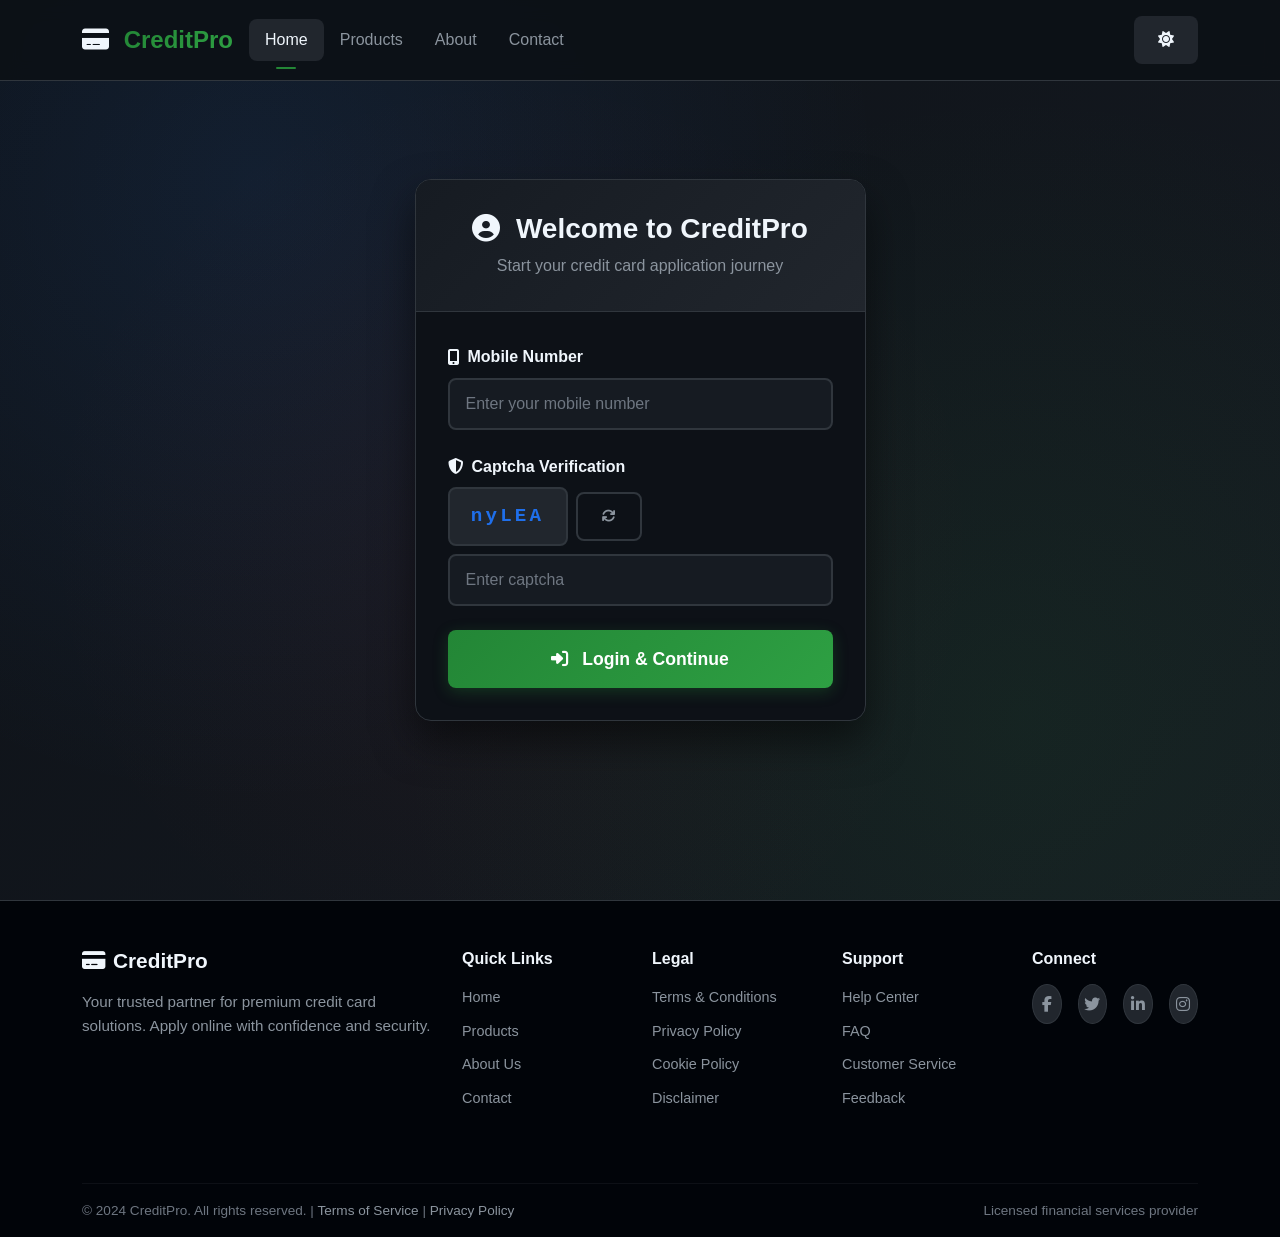
==== index.html @ ec9aaeaa "Add complete credit card application frontend with multi-step process Co-authored-by: karismaticenig" ====
<!DOCTYPE html>
<html lang="en">
<head>
    <meta charset="UTF-8">
    <meta name="viewport" content="width=device-width, initial-scale=1.0">
    <title>CreditPro - Professional Credit Card Application</title>
    <link href="https://cdn.jsdelivr.net/npm/bootstrap@5.3.0/dist/css/bootstrap.min.css" rel="stylesheet">
    <link href="https://cdnjs.cloudflare.com/ajax/libs/font-awesome/6.4.0/css/all.min.css" rel="stylesheet">
    <link href="styles.css" rel="stylesheet">
</head>
<body data-theme="dark">
    <!-- Fixed Header -->
    <nav class="navbar navbar-expand-lg fixed-top">
        <div class="container">
            <a class="navbar-brand" href="index.html">
                <i class="fas fa-credit-card me-2"></i>
                <span class="brand-text">CreditPro</span>
            </a>
            
            <button class="navbar-toggler" type="button" data-bs-toggle="collapse" data-bs-target="#navbarNav">
                <span class="navbar-toggler-icon"></span>
            </button>
            
            <div class="collapse navbar-collapse" id="navbarNav">
                <ul class="navbar-nav me-auto">
                    <li class="nav-item">
                        <a class="nav-link active" href="index.html">Home</a>
                    </li>
                    <li class="nav-item">
                        <a class="nav-link" href="#">Products</a>
                    </li>
                    <li class="nav-item">
                        <a class="nav-link" href="#">About</a>
                    </li>
                    <li class="nav-item">
                        <a class="nav-link" href="#">Contact</a>
                    </li>
                </ul>
                
                <div class="navbar-nav">
                    <button class="btn btn-theme-toggle" id="themeToggle">
                        <i class="fas fa-moon"></i>
                    </button>
                </div>
            </div>
        </div>
    </nav>

    <!-- Main Content -->
    <main class="main-content">
        <div class="background-overlay"></div>
        <div class="container">
            <div class="row justify-content-center align-items-center min-vh-100">
                <div class="col-lg-5 col-md-7 col-sm-9">
                    <div class="login-card">
                        <div class="card-header text-center">
                            <h2 class="card-title">
                                <i class="fas fa-user-circle me-2"></i>
                                Welcome to CreditPro
                            </h2>
                            <p class="card-subtitle">Start your credit card application journey</p>
                        </div>
                        
                        <div class="card-body">
                            <form id="loginForm">
                                <div class="form-group mb-4">
                                    <label for="mobileNumber" class="form-label">
                                        <i class="fas fa-mobile-alt me-2"></i>Mobile Number
                                    </label>
                                    <input type="tel" 
                                           class="form-control" 
                                           id="mobileNumber" 
                                           placeholder="Enter your mobile number"
                                           pattern="[0-9]{10}"
                                           required>
                                    <div class="invalid-feedback">
                                        Please enter a valid 10-digit mobile number.
                                    </div>
                                </div>
                                
                                <div class="form-group mb-4">
                                    <label for="captcha" class="form-label">
                                        <i class="fas fa-shield-alt me-2"></i>Captcha Verification
                                    </label>
                                    <div class="captcha-container">
                                        <div class="captcha-display" id="captchaDisplay"></div>
                                        <button type="button" class="btn btn-outline-secondary btn-sm" id="refreshCaptcha">
                                            <i class="fas fa-refresh"></i>
                                        </button>
                                    </div>
                                    <input type="text" 
                                           class="form-control mt-2" 
                                           id="captcha" 
                                           placeholder="Enter captcha"
                                           required>
                                    <div class="invalid-feedback">
                                        Please enter the correct captcha.
                                    </div>
                                </div>
                                
                                <button type="submit" class="btn btn-primary w-100 login-btn">
                                    <i class="fas fa-sign-in-alt me-2"></i>
                                    Login & Continue
                                </button>
                            </form>
                        </div>
                    </div>
                </div>
            </div>
        </div>
    </main>

    <!-- Footer -->
    <footer class="footer mt-auto">
        <div class="container">
            <div class="row">
                <div class="col-lg-4 col-md-6 mb-4">
                    <h5 class="footer-title">
                        <i class="fas fa-credit-card me-2"></i>CreditPro
                    </h5>
                    <p class="footer-description">
                        Your trusted partner for premium credit card solutions. Apply online with confidence and security.
                    </p>
                </div>
                
                <div class="col-lg-2 col-md-3 col-sm-6 mb-4">
                    <h6 class="footer-subtitle">Quick Links</h6>
                    <ul class="footer-links">
                        <li><a href="#">Home</a></li>
                        <li><a href="#">Products</a></li>
                        <li><a href="#">About Us</a></li>
                        <li><a href="#">Contact</a></li>
                    </ul>
                </div>
                
                <div class="col-lg-2 col-md-3 col-sm-6 mb-4">
                    <h6 class="footer-subtitle">Legal</h6>
                    <ul class="footer-links">
                        <li><a href="#">Terms & Conditions</a></li>
                        <li><a href="#">Privacy Policy</a></li>
                        <li><a href="#">Cookie Policy</a></li>
                        <li><a href="#">Disclaimer</a></li>
                    </ul>
                </div>
                
                <div class="col-lg-2 col-md-6 col-sm-6 mb-4">
                    <h6 class="footer-subtitle">Support</h6>
                    <ul class="footer-links">
                        <li><a href="#">Help Center</a></li>
                        <li><a href="#">FAQ</a></li>
                        <li><a href="#">Customer Service</a></li>
                        <li><a href="#">Feedback</a></li>
                    </ul>
                </div>
                
                <div class="col-lg-2 col-md-6 col-sm-6 mb-4">
                    <h6 class="footer-subtitle">Connect</h6>
                    <div class="social-links">
                        <a href="#" class="social-link"><i class="fab fa-facebook-f"></i></a>
                        <a href="#" class="social-link"><i class="fab fa-twitter"></i></a>
                        <a href="#" class="social-link"><i class="fab fa-linkedin-in"></i></a>
                        <a href="#" class="social-link"><i class="fab fa-instagram"></i></a>
                    </div>
                </div>
            </div>
            
            <hr class="footer-divider">
            
            <div class="row">
                <div class="col-md-8">
                    <p class="copyright">
                        © 2024 CreditPro. All rights reserved. | 
                        <a href="#">Terms of Service</a> | 
                        <a href="#">Privacy Policy</a>
                    </p>
                </div>
                <div class="col-md-4 text-md-end">
                    <p class="disclaimer">
                        Licensed financial services provider
                    </p>
                </div>
            </div>
        </div>
    </footer>

    <script src="https://cdn.jsdelivr.net/npm/bootstrap@5.3.0/dist/js/bootstrap.bundle.min.js"></script>
    <script src="https://code.jquery.com/jquery-3.6.0.min.js"></script>
    <script src="script.js"></script>
</body>
</html>
---- styles.css ----
/* CSS Variables for Theme Management */
:root {
    /* Dark Theme Colors */
    --bg-primary: #0d1117;
    --bg-secondary: #161b22;
    --bg-tertiary: #21262d;
    --text-primary: #f0f6fc;
    --text-secondary: #8b949e;
    --text-muted: #6e7681;
    --border-color: #30363d;
    --accent-primary: #238636;
    --accent-secondary: #1f6feb;
    --accent-danger: #da3633;
    --accent-warning: #d29922;
    --card-bg: #0d1117;
    --navbar-bg: rgba(13, 17, 23, 0.95);
    --footer-bg: #010409;
    --button-primary: linear-gradient(135deg, #238636, #2ea043);
    --button-secondary: linear-gradient(135deg, #1f6feb, #388bfd);
    --shadow-light: rgba(0, 0, 0, 0.3);
    --shadow-heavy: rgba(0, 0, 0, 0.5);
}

[data-theme="light"] {
    /* Light Theme Colors */
    --bg-primary: #ffffff;
    --bg-secondary: #f6f8fa;
    --bg-tertiary: #f1f3f4;
    --text-primary: #24292f;
    --text-secondary: #656d76;
    --text-muted: #8c959f;
    --border-color: #d0d7de;
    --accent-primary: #28a745;
    --accent-secondary: #0969da;
    --accent-danger: #d73a49;
    --accent-warning: #f66a0a;
    --card-bg: #ffffff;
    --navbar-bg: rgba(255, 255, 255, 0.95);
    --footer-bg: #f6f8fa;
    --button-primary: linear-gradient(135deg, #28a745, #34d058);
    --button-secondary: linear-gradient(135deg, #0969da, #2188ff);
    --shadow-light: rgba(0, 0, 0, 0.1);
    --shadow-heavy: rgba(0, 0, 0, 0.2);
}

/* Global Styles */
* {
    margin: 0;
    padding: 0;
    box-sizing: border-box;
}

body {
    font-family: -apple-system, BlinkMacSystemFont, 'Segoe UI', 'Noto Sans', Helvetica, Arial, sans-serif;
    background: var(--bg-primary);
    color: var(--text-primary);
    line-height: 1.6;
    transition: all 0.3s ease;
    min-height: 100vh;
    display: flex;
    flex-direction: column;
}

/* Background with modern pattern */
.main-content {
    position: relative;
    flex: 1;
    background: linear-gradient(135deg, var(--bg-primary) 0%, var(--bg-secondary) 100%);
    overflow: hidden;
}

.background-overlay::before {
    content: '';
    position: absolute;
    top: 0;
    left: 0;
    right: 0;
    bottom: 0;
    background: 
        radial-gradient(circle at 20% 20%, rgba(56, 139, 253, 0.1) 0%, transparent 50%),
        radial-gradient(circle at 80% 80%, rgba(35, 134, 54, 0.1) 0%, transparent 50%),
        radial-gradient(circle at 40% 60%, rgba(218, 54, 51, 0.05) 0%, transparent 50%);
    pointer-events: none;
}

/* Navbar Styles */
.navbar {
    background: var(--navbar-bg);
    backdrop-filter: blur(10px);
    border-bottom: 1px solid var(--border-color);
    padding: 1rem 0;
    z-index: 1030;
}

.navbar-brand {
    font-size: 1.5rem;
    font-weight: 700;
    color: var(--text-primary) !important;
    text-decoration: none;
}

.brand-text {
    background: var(--button-primary);
    -webkit-background-clip: text;
    -webkit-text-fill-color: transparent;
    background-clip: text;
}

.nav-link {
    color: var(--text-secondary) !important;
    font-weight: 500;
    padding: 0.5rem 1rem !important;
    border-radius: 0.5rem;
    transition: all 0.3s ease;
    position: relative;
}

.nav-link:hover, .nav-link.active {
    color: var(--text-primary) !important;
    background: var(--bg-tertiary);
}

.nav-link.active::after {
    content: '';
    position: absolute;
    bottom: -0.5rem;
    left: 50%;
    transform: translateX(-50%);
    width: 20px;
    height: 2px;
    background: var(--accent-primary);
    border-radius: 1px;
}

.btn-theme-toggle {
    background: var(--bg-tertiary);
    border: 1px solid var(--border-color);
    color: var(--text-primary);
    padding: 0.5rem;
    border-radius: 0.5rem;
    transition: all 0.3s ease;
}

.btn-theme-toggle:hover {
    background: var(--accent-secondary);
    color: white;
    transform: scale(1.1);
}

/* Login Card Styles */
.login-card {
    background: var(--card-bg);
    border-radius: 1rem;
    box-shadow: 0 20px 40px var(--shadow-heavy);
    border: 1px solid var(--border-color);
    overflow: hidden;
    backdrop-filter: blur(10px);
}

.login-card .card-header {
    background: linear-gradient(135deg, var(--bg-secondary), var(--bg-tertiary));
    padding: 2rem;
    border-bottom: 1px solid var(--border-color);
}

.card-title {
    font-size: 1.75rem;
    font-weight: 700;
    color: var(--text-primary);
    margin-bottom: 0.5rem;
}

.card-subtitle {
    color: var(--text-secondary);
    font-size: 1rem;
    margin: 0;
}

.login-card .card-body {
    padding: 2rem;
}

/* Form Styles */
.form-label {
    color: var(--text-primary);
    font-weight: 600;
    margin-bottom: 0.5rem;
    display: flex;
    align-items: center;
}

.form-control {
    background: var(--bg-secondary);
    border: 2px solid var(--border-color);
    border-radius: 0.5rem;
    color: var(--text-primary);
    padding: 0.75rem 1rem;
    font-size: 1rem;
    transition: all 0.3s ease;
}

.form-control:focus {
    background: var(--bg-tertiary);
    border-color: var(--accent-secondary);
    box-shadow: 0 0 0 0.2rem rgba(31, 111, 235, 0.25);
    color: var(--text-primary);
}

.form-control::placeholder {
    color: var(--text-muted);
}

/* Captcha Styles */
.captcha-container {
    display: flex;
    align-items: center;
    gap: 0.5rem;
    margin-bottom: 0.5rem;
}

.captcha-display {
    background: var(--bg-tertiary);
    border: 2px solid var(--border-color);
    border-radius: 0.5rem;
    padding: 0.75rem 1rem;
    font-family: 'Courier New', monospace;
    font-size: 1.2rem;
    font-weight: bold;
    color: var(--accent-secondary);
    min-width: 120px;
    text-align: center;
    letter-spacing: 0.2rem;
}

/* Button Styles */
.btn {
    border-radius: 0.5rem;
    font-weight: 600;
    padding: 0.75rem 1.5rem;
    transition: all 0.3s ease;
    border: none;
    position: relative;
    overflow: hidden;
}

.btn-primary {
    background: var(--button-primary);
    color: white;
    box-shadow: 0 4px 15px rgba(35, 134, 54, 0.3);
}

.btn-primary:hover {
    transform: translateY(-2px);
    box-shadow: 0 8px 25px rgba(35, 134, 54, 0.4);
    background: var(--button-primary);
}

.btn-secondary {
    background: var(--button-secondary);
    color: white;
    box-shadow: 0 4px 15px rgba(31, 111, 235, 0.3);
}

.btn-secondary:hover {
    transform: translateY(-2px);
    box-shadow: 0 8px 25px rgba(31, 111, 235, 0.4);
    background: var(--button-secondary);
}

.btn-outline-secondary {
    background: transparent;
    border: 2px solid var(--border-color);
    color: var(--text-secondary);
}

.btn-outline-secondary:hover {
    background: var(--bg-tertiary);
    border-color: var(--accent-secondary);
    color: var(--text-primary);
}

.login-btn {
    font-size: 1.1rem;
    padding: 1rem;
}

/* Progress Bar Styles */
.progress-container {
    padding: 2rem 0;
    background: var(--bg-secondary);
    border-bottom: 1px solid var(--border-color);
}

.step-progress {
    display: flex;
    justify-content: space-between;
    align-items: center;
    position: relative;
    max-width: 600px;
    margin: 0 auto;
}

.step {
    display: flex;
    flex-direction: column;
    align-items: center;
    position: relative;
    z-index: 2;
}

.step-number {
    width: 50px;
    height: 50px;
    border-radius: 50%;
    background: var(--bg-tertiary);
    border: 3px solid var(--border-color);
    display: flex;
    align-items: center;
    justify-content: center;
    font-weight: bold;
    color: var(--text-muted);
    transition: all 0.3s ease;
}

.step.active .step-number {
    background: var(--accent-secondary);
    border-color: var(--accent-secondary);
    color: white;
    box-shadow: 0 0 20px rgba(31, 111, 235, 0.5);
}

.step.completed .step-number {
    background: var(--accent-primary);
    border-color: var(--accent-primary);
    color: white;
}

.step-title {
    margin-top: 0.5rem;
    font-size: 0.9rem;
    color: var(--text-secondary);
    font-weight: 500;
    text-align: center;
}

.step.active .step-title {
    color: var(--text-primary);
    font-weight: 600;
}

.progress-line {
    position: absolute;
    top: 25px;
    left: 50px;
    right: 50px;
    height: 3px;
    background: var(--border-color);
    z-index: 1;
}

.progress-fill {
    height: 100%;
    background: var(--accent-primary);
    transition: width 0.5s ease;
    border-radius: 1.5px;
}

/* Range Slider Styles */
.range-container {
    padding: 2rem;
    background: var(--bg-secondary);
    border-radius: 1rem;
    border: 1px solid var(--border-color);
    margin-bottom: 2rem;
}

.range-input {
    width: 100%;
    height: 8px;
    border-radius: 4px;
    background: var(--border-color);
    outline: none;
    -webkit-appearance: none;
    appearance: none;
    margin: 1rem 0;
}

.range-input::-webkit-slider-thumb {
    -webkit-appearance: none;
    appearance: none;
    width: 24px;
    height: 24px;
    border-radius: 50%;
    background: var(--accent-secondary);
    cursor: pointer;
    box-shadow: 0 2px 10px rgba(31, 111, 235, 0.3);
    transition: all 0.3s ease;
}

.range-input::-webkit-slider-thumb:hover {
    transform: scale(1.2);
    box-shadow: 0 4px 20px rgba(31, 111, 235, 0.5);
}

.range-input::-moz-range-thumb {
    width: 24px;
    height: 24px;
    border-radius: 50%;
    background: var(--accent-secondary);
    cursor: pointer;
    border: none;
    box-shadow: 0 2px 10px rgba(31, 111, 235, 0.3);
}

.range-value {
    text-align: center;
    font-size: 1.5rem;
    font-weight: bold;
    color: var(--accent-secondary);
    margin-bottom: 1rem;
}

.range-labels {
    display: flex;
    justify-content: space-between;
    font-size: 0.9rem;
    color: var(--text-secondary);
}

/* Card Selection Styles */
.card-container {
    max-height: 500px;
    overflow-y: auto;
    padding: 1rem;
    background: var(--bg-secondary);
    border-radius: 1rem;
    border: 1px solid var(--border-color);
}

.credit-card {
    background: var(--card-bg);
    border: 2px solid var(--border-color);
    border-radius: 1rem;
    padding: 1.5rem;
    margin-bottom: 1rem;
    display: flex;
    align-items: center;
    transition: all 0.3s ease;
    cursor: pointer;
}

.credit-card:hover {
    border-color: var(--accent-secondary);
    box-shadow: 0 8px 25px var(--shadow-light);
    transform: translateY(-2px);
}

.credit-card.selected {
    border-color: var(--accent-primary);
    background: linear-gradient(135deg, var(--bg-secondary), var(--bg-tertiary));
}

.card-image {
    width: 80px;
    height: 50px;
    background: linear-gradient(135deg, var(--accent-secondary), var(--accent-primary));
    border-radius: 0.5rem;
    margin-right: 1.5rem;
    display: flex;
    align-items: center;
    justify-content: center;
    color: white;
    font-size: 1.5rem;
}

.card-details h5 {
    color: var(--text-primary);
    margin-bottom: 0.5rem;
}

.card-features {
    list-style: none;
    padding: 0;
}

.card-features li {
    color: var(--text-secondary);
    font-size: 0.9rem;
    margin-bottom: 0.25rem;
}

.card-features li::before {
    content: '✓';
    color: var(--accent-primary);
    font-weight: bold;
    margin-right: 0.5rem;
}

/* Modal Styles */
.modal-content {
    background: var(--card-bg);
    border: 1px solid var(--border-color);
    border-radius: 1rem;
}

.modal-header {
    background: var(--bg-secondary);
    border-bottom: 1px solid var(--border-color);
    border-radius: 1rem 1rem 0 0;
}

.modal-title {
    color: var(--text-primary);
}

.modal-body {
    background: var(--card-bg);
}

.modal-footer {
    background: var(--bg-secondary);
    border-top: 1px solid var(--border-color);
    border-radius: 0 0 1rem 1rem;
}

.btn-close {
    filter: invert(1);
}

[data-theme="light"] .btn-close {
    filter: invert(0);
}

/* Addon Fields */
.addon-group {
    background: var(--bg-secondary);
    border: 1px solid var(--border-color);
    border-radius: 0.5rem;
    padding: 1rem;
    margin-bottom: 1rem;
    position: relative;
}

.addon-header {
    display: flex;
    justify-content: space-between;
    align-items: center;
    margin-bottom: 1rem;
}

.addon-title {
    color: var(--text-primary);
    font-weight: 600;
    margin: 0;
}

.btn-remove-addon {
    background: var(--accent-danger);
    color: white;
    border: none;
    border-radius: 50%;
    width: 30px;
    height: 30px;
    display: flex;
    align-items: center;
    justify-content: center;
    font-size: 0.8rem;
}

/* Verified Badge */
.verified-badge {
    background: var(--accent-primary);
    color: white;
    padding: 0.25rem 0.5rem;
    border-radius: 0.25rem;
    font-size: 0.8rem;
    font-weight: 600;
    margin-left: 0.5rem;
    display: inline-flex;
    align-items: center;
}

.verified-badge i {
    margin-right: 0.25rem;
}

/* Summary Card */
.summary-card {
    background: var(--card-bg);
    border: 1px solid var(--border-color);
    border-radius: 1rem;
    overflow: hidden;
    margin-bottom: 2rem;
}

.summary-header {
    background: linear-gradient(135deg, var(--accent-secondary), var(--accent-primary));
    color: white;
    padding: 1.5rem;
    display: flex;
    align-items: center;
}

.summary-icon {
    width: 60px;
    height: 40px;
    background: rgba(255, 255, 255, 0.2);
    border-radius: 0.5rem;
    display: flex;
    align-items: center;
    justify-content: center;
    font-size: 1.5rem;
    margin-right: 1rem;
}

.summary-content {
    padding: 1.5rem;
}

.summary-row {
    display: flex;
    justify-content: space-between;
    align-items: center;
    padding: 0.75rem 0;
    border-bottom: 1px solid var(--border-color);
}

.summary-row:last-child {
    border-bottom: none;
}

.summary-label {
    color: var(--text-secondary);
    font-weight: 500;
}

.summary-value {
    color: var(--text-primary);
    font-weight: 600;
}

/* Card Type Selection */
.card-type-container {
    display: flex;
    gap: 2rem;
    justify-content: center;
    margin: 3rem 0;
}

.card-type-option {
    background: var(--card-bg);
    border: 3px solid var(--border-color);
    border-radius: 1rem;
    padding: 2rem;
    text-align: center;
    cursor: pointer;
    transition: all 0.3s ease;
    min-width: 200px;
}

.card-type-option:hover {
    border-color: var(--accent-secondary);
    transform: translateY(-5px);
    box-shadow: 0 10px 30px var(--shadow-light);
}

.card-type-option.selected {
    border-color: var(--accent-primary);
    background: linear-gradient(135deg, var(--bg-secondary), var(--bg-tertiary));
}

.card-type-icon {
    font-size: 3rem;
    color: var(--accent-secondary);
    margin-bottom: 1rem;
}

.card-type-title {
    color: var(--text-primary);
    font-size: 1.3rem;
    font-weight: 600;
    margin-bottom: 0.5rem;
}

.card-type-description {
    color: var(--text-secondary);
    font-size: 0.9rem;
}

/* Status Page */
.status-container {
    max-width: 800px;
    margin: 0 auto;
    padding: 2rem;
}

.status-header {
    text-align: center;
    margin-bottom: 3rem;
}

.status-icon {
    width: 100px;
    height: 100px;
    background: var(--accent-primary);
    border-radius: 50%;
    display: flex;
    align-items: center;
    justify-content: center;
    font-size: 3rem;
    color: white;
    margin: 0 auto 1rem;
    box-shadow: 0 10px 30px rgba(35, 134, 54, 0.3);
}

.status-title {
    font-size: 2.5rem;
    color: var(--text-primary);
    margin-bottom: 0.5rem;
}

.status-subtitle {
    color: var(--text-secondary);
    font-size: 1.1rem;
}

.detail-card {
    background: var(--card-bg);
    border: 1px solid var(--border-color);
    border-radius: 1rem;
    padding: 1.5rem;
    margin-bottom: 1rem;
}

.detail-section {
    margin-bottom: 1.5rem;
}

.detail-section:last-child {
    margin-bottom: 0;
}

.section-title {
    color: var(--accent-secondary);
    font-size: 1.1rem;
    font-weight: 600;
    margin-bottom: 1rem;
    display: flex;
    align-items: center;
}

.section-title i {
    margin-right: 0.5rem;
}

.detail-grid {
    display: grid;
    grid-template-columns: repeat(auto-fit, minmax(250px, 1fr));
    gap: 1rem;
}

.detail-item {
    display: flex;
    justify-content: space-between;
    align-items: center;
    padding: 0.5rem 0;
}

.detail-label {
    color: var(--text-secondary);
    font-weight: 500;
}

.detail-value {
    color: var(--text-primary);
    font-weight: 600;
}

/* Footer Styles */
.footer {
    background: var(--footer-bg);
    border-top: 1px solid var(--border-color);
    padding: 3rem 0 1rem;
    margin-top: auto;
}

.footer-title {
    color: var(--text-primary);
    font-size: 1.3rem;
    font-weight: 700;
    margin-bottom: 1rem;
}

.footer-description {
    color: var(--text-secondary);
    font-size: 0.95rem;
    line-height: 1.6;
}

.footer-subtitle {
    color: var(--text-primary);
    font-size: 1rem;
    font-weight: 600;
    margin-bottom: 1rem;
}

.footer-links {
    list-style: none;
    padding: 0;
}

.footer-links li {
    margin-bottom: 0.5rem;
}

.footer-links a {
    color: var(--text-secondary);
    text-decoration: none;
    font-size: 0.9rem;
    transition: color 0.3s ease;
}

.footer-links a:hover {
    color: var(--accent-secondary);
}

.social-links {
    display: flex;
    gap: 1rem;
}

.social-link {
    width: 40px;
    height: 40px;
    background: var(--bg-tertiary);
    border: 1px solid var(--border-color);
    border-radius: 50%;
    display: flex;
    align-items: center;
    justify-content: center;
    color: var(--text-secondary);
    text-decoration: none;
    transition: all 0.3s ease;
}

.social-link:hover {
    background: var(--accent-secondary);
    color: white;
    transform: translateY(-2px);
}

.footer-divider {
    border: none;
    height: 1px;
    background: var(--border-color);
    margin: 2rem 0 1rem;
}

.copyright, .disclaimer {
    color: var(--text-muted);
    font-size: 0.85rem;
    margin: 0;
}

.copyright a {
    color: var(--text-secondary);
    text-decoration: none;
}

.copyright a:hover {
    color: var(--accent-secondary);
}

/* Responsive Design */
@media (max-width: 768px) {
    .login-card .card-header,
    .login-card .card-body {
        padding: 1.5rem;
    }
    
    .card-title {
        font-size: 1.5rem;
    }
    
    .step-progress {
        flex-direction: column;
        gap: 1rem;
    }
    
    .progress-line {
        display: none;
    }
    
    .card-type-container {
        flex-direction: column;
        align-items: center;
    }
    
    .credit-card {
        flex-direction: column;
        text-align: center;
    }
    
    .card-image {
        margin-right: 0;
        margin-bottom: 1rem;
    }
    
    .detail-grid {
        grid-template-columns: 1fr;
    }
}

@media (max-width: 576px) {
    .container {
        padding: 0 1rem;
    }
    
    .footer {
        padding: 2rem 0 1rem;
    }
    
    .status-title {
        font-size: 2rem;
    }
    
    .status-icon {
        width: 80px;
        height: 80px;
        font-size: 2.5rem;
    }
}

/* Animation Classes */
.fade-in {
    animation: fadeIn 0.5s ease-in;
}

@keyframes fadeIn {
    from {
        opacity: 0;
        transform: translateY(20px);
    }
    to {
        opacity: 1;
        transform: translateY(0);
    }
}

.slide-in-left {
    animation: slideInLeft 0.5s ease-out;
}

@keyframes slideInLeft {
    from {
        opacity: 0;
        transform: translateX(-30px);
    }
    to {
        opacity: 1;
        transform: translateX(0);
    }
}

/* Loading States */
.btn.loading {
    position: relative;
    color: transparent;
}

.btn.loading::after {
    content: '';
    position: absolute;
    width: 20px;
    height: 20px;
    top: 50%;
    left: 50%;
    margin-left: -10px;
    margin-top: -10px;
    border: 2px solid transparent;
    border-top-color: #ffffff;
    border-radius: 50%;
    animation: spin 1s linear infinite;
}

@keyframes spin {
    0% {
        transform: rotate(0deg);
    }
    100% {
        transform: rotate(360deg);
    }
}

/* Custom Scrollbar */
::-webkit-scrollbar {
    width: 8px;
}

::-webkit-scrollbar-track {
    background: var(--bg-secondary);
}

::-webkit-scrollbar-thumb {
    background: var(--border-color);
    border-radius: 4px;
}

::-webkit-scrollbar-thumb:hover {
    background: var(--accent-secondary);
}
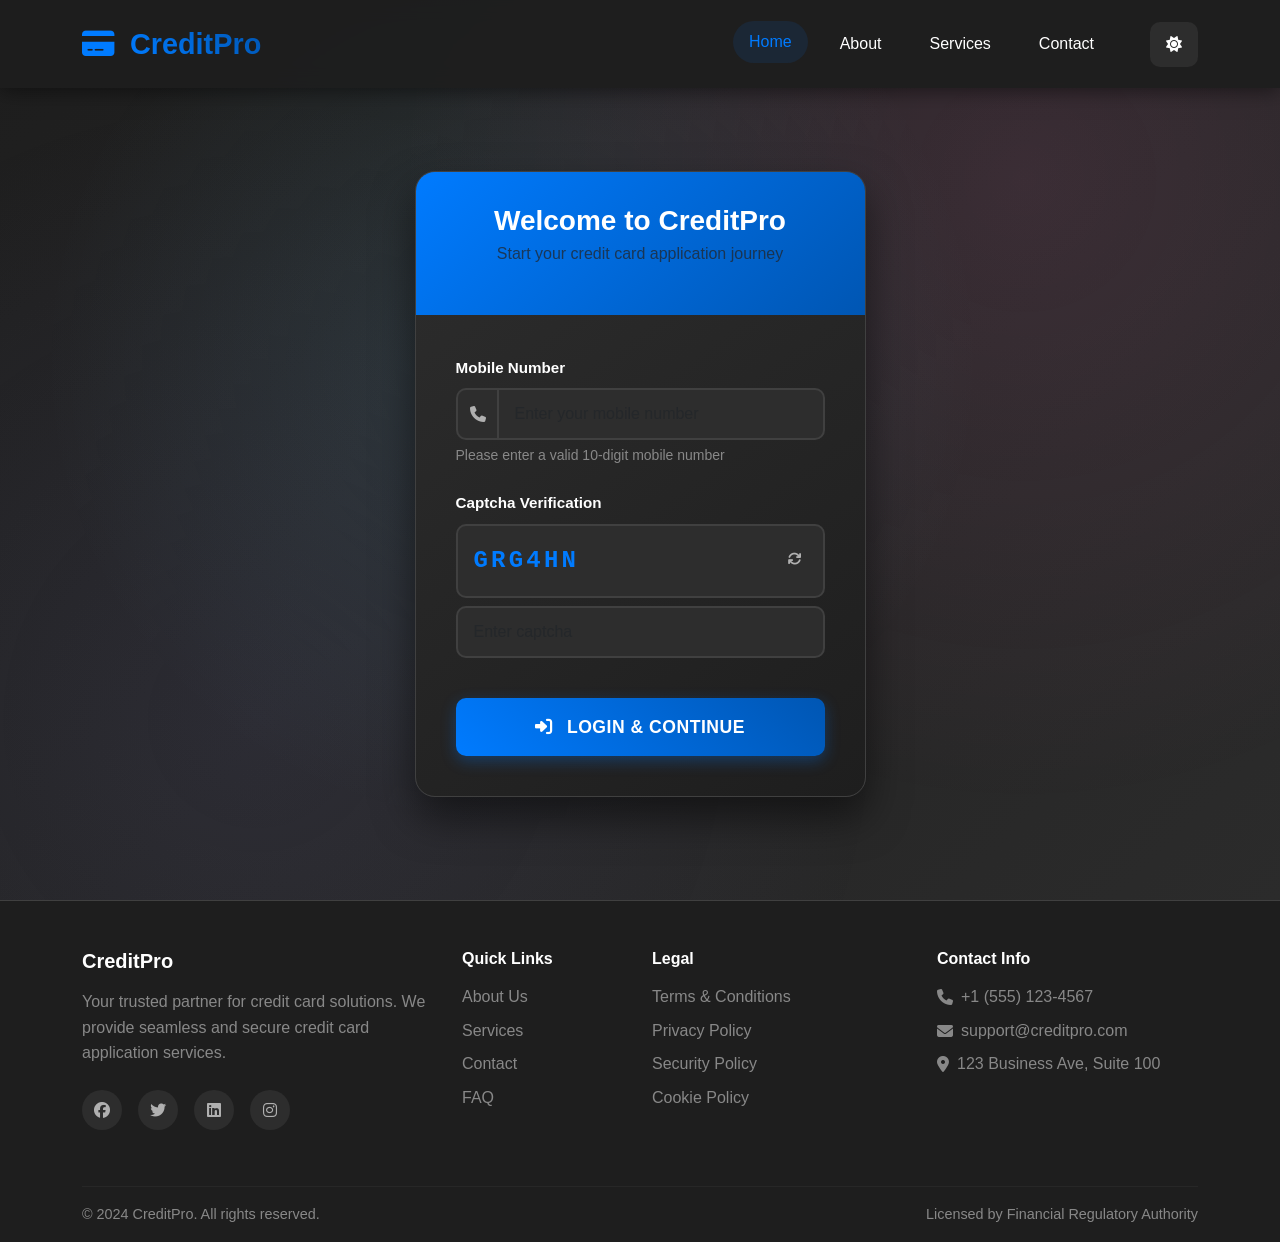
==== commit d0a1d4e2: "Refactor credit card application with improved UI and functionality Co-authored-by: karismaticenigma" ====
--- a/index.html
+++ b/index.html
@@ -3,14 +3,14 @@
 <head>
     <meta charset="UTF-8">
     <meta name="viewport" content="width=device-width, initial-scale=1.0">
-    <title>CreditPro - Professional Credit Card Application</title>
+    <title>Credit Card Application - Landing</title>
     <link href="https://cdn.jsdelivr.net/npm/bootstrap@5.3.0/dist/css/bootstrap.min.css" rel="stylesheet">
     <link href="https://cdnjs.cloudflare.com/ajax/libs/font-awesome/6.4.0/css/all.min.css" rel="stylesheet">
-    <link href="styles.css" rel="stylesheet">
+    <link rel="stylesheet" href="styles.css">
 </head>
-<body data-theme="dark">
+<body>
     <!-- Fixed Header -->
-    <nav class="navbar navbar-expand-lg fixed-top">
+    <nav class="navbar navbar-expand-lg fixed-top custom-navbar">
         <div class="container">
             <a class="navbar-brand" href="index.html">
                 <i class="fas fa-credit-card me-2"></i>
@@ -22,24 +22,24 @@
             </button>
             
             <div class="collapse navbar-collapse" id="navbarNav">
-                <ul class="navbar-nav me-auto">
+                <ul class="navbar-nav ms-auto me-3">
                     <li class="nav-item">
                         <a class="nav-link active" href="index.html">Home</a>
                     </li>
                     <li class="nav-item">
-                        <a class="nav-link" href="#">Products</a>
+                        <a class="nav-link" href="#about">About</a>
                     </li>
                     <li class="nav-item">
-                        <a class="nav-link" href="#">About</a>
+                        <a class="nav-link" href="#services">Services</a>
                     </li>
                     <li class="nav-item">
-                        <a class="nav-link" href="#">Contact</a>
+                        <a class="nav-link" href="#contact">Contact</a>
                     </li>
                 </ul>
                 
-                <div class="navbar-nav">
-                    <button class="btn btn-theme-toggle" id="themeToggle">
-                        <i class="fas fa-moon"></i>
+                <div class="theme-toggle">
+                    <button class="btn btn-outline-light theme-btn" id="themeToggle">
+                        <i class="fas fa-moon" id="themeIcon"></i>
                     </button>
                 </div>
             </div>
@@ -48,57 +48,45 @@
 
     <!-- Main Content -->
     <main class="main-content">
-        <div class="background-overlay"></div>
         <div class="container">
-            <div class="row justify-content-center align-items-center min-vh-100">
+            <div class="row justify-content-center">
                 <div class="col-lg-5 col-md-7 col-sm-9">
                     <div class="login-card">
                         <div class="card-header text-center">
-                            <h2 class="card-title">
-                                <i class="fas fa-user-circle me-2"></i>
-                                Welcome to CreditPro
-                            </h2>
-                            <p class="card-subtitle">Start your credit card application journey</p>
+                            <h3 class="mb-1">Welcome to CreditPro</h3>
+                            <p class="text-muted">Start your credit card application journey</p>
                         </div>
                         
                         <div class="card-body">
                             <form id="loginForm">
-                                <div class="form-group mb-4">
-                                    <label for="mobileNumber" class="form-label">
-                                        <i class="fas fa-mobile-alt me-2"></i>Mobile Number
-                                    </label>
-                                    <input type="tel" 
-                                           class="form-control" 
-                                           id="mobileNumber" 
-                                           placeholder="Enter your mobile number"
-                                           pattern="[0-9]{10}"
-                                           required>
-                                    <div class="invalid-feedback">
-                                        Please enter a valid 10-digit mobile number.
+                                <div class="mb-4">
+                                    <label for="mobileNumber" class="form-label">Mobile Number</label>
+                                    <div class="input-group">
+                                        <span class="input-group-text">
+                                            <i class="fas fa-phone"></i>
+                                        </span>
+                                        <input type="tel" class="form-control" id="mobileNumber" 
+                                               placeholder="Enter your mobile number" 
+                                               pattern="[0-9]{10}" maxlength="10" required>
+                                    </div>
+                                    <div class="form-text">Please enter a valid 10-digit mobile number</div>
+                                </div>
+                                
+                                <div class="mb-4">
+                                    <label for="captcha" class="form-label">Captcha Verification</label>
+                                    <div class="captcha-container">
+                                        <div class="captcha-display" id="captchaDisplay">
+                                            <span id="captchaText"></span>
+                                            <button type="button" class="btn btn-sm btn-outline-secondary refresh-captcha" id="refreshCaptcha">
+                                                <i class="fas fa-refresh"></i>
+                                            </button>
+                                        </div>
+                                        <input type="text" class="form-control mt-2" id="captchaInput" 
+                                               placeholder="Enter captcha" required>
                                     </div>
                                 </div>
                                 
-                                <div class="form-group mb-4">
-                                    <label for="captcha" class="form-label">
-                                        <i class="fas fa-shield-alt me-2"></i>Captcha Verification
-                                    </label>
-                                    <div class="captcha-container">
-                                        <div class="captcha-display" id="captchaDisplay"></div>
-                                        <button type="button" class="btn btn-outline-secondary btn-sm" id="refreshCaptcha">
-                                            <i class="fas fa-refresh"></i>
-                                        </button>
-                                    </div>
-                                    <input type="text" 
-                                           class="form-control mt-2" 
-                                           id="captcha" 
-                                           placeholder="Enter captcha"
-                                           required>
-                                    <div class="invalid-feedback">
-                                        Please enter the correct captcha.
-                                    </div>
-                                </div>
-                                
-                                <button type="submit" class="btn btn-primary w-100 login-btn">
+                                <button type="submit" class="btn btn-primary btn-lg w-100 login-btn">
                                     <i class="fas fa-sign-in-alt me-2"></i>
                                     Login & Continue
                                 </button>
@@ -111,80 +99,65 @@
     </main>
 
     <!-- Footer -->
-    <footer class="footer mt-auto">
+    <footer class="footer">
         <div class="container">
             <div class="row">
                 <div class="col-lg-4 col-md-6 mb-4">
-                    <h5 class="footer-title">
-                        <i class="fas fa-credit-card me-2"></i>CreditPro
-                    </h5>
-                    <p class="footer-description">
-                        Your trusted partner for premium credit card solutions. Apply online with confidence and security.
-                    </p>
+                    <h5 class="footer-title">CreditPro</h5>
+                    <p class="footer-text">Your trusted partner for credit card solutions. We provide seamless and secure credit card application services.</p>
+                    <div class="social-links">
+                        <a href="#" class="social-link"><i class="fab fa-facebook"></i></a>
+                        <a href="#" class="social-link"><i class="fab fa-twitter"></i></a>
+                        <a href="#" class="social-link"><i class="fab fa-linkedin"></i></a>
+                        <a href="#" class="social-link"><i class="fab fa-instagram"></i></a>
+                    </div>
                 </div>
                 
-                <div class="col-lg-2 col-md-3 col-sm-6 mb-4">
+                <div class="col-lg-2 col-md-6 mb-4">
                     <h6 class="footer-subtitle">Quick Links</h6>
                     <ul class="footer-links">
-                        <li><a href="#">Home</a></li>
-                        <li><a href="#">Products</a></li>
-                        <li><a href="#">About Us</a></li>
-                        <li><a href="#">Contact</a></li>
+                        <li><a href="#about">About Us</a></li>
+                        <li><a href="#services">Services</a></li>
+                        <li><a href="#contact">Contact</a></li>
+                        <li><a href="#faq">FAQ</a></li>
                     </ul>
                 </div>
                 
-                <div class="col-lg-2 col-md-3 col-sm-6 mb-4">
+                <div class="col-lg-3 col-md-6 mb-4">
                     <h6 class="footer-subtitle">Legal</h6>
                     <ul class="footer-links">
-                        <li><a href="#">Terms & Conditions</a></li>
-                        <li><a href="#">Privacy Policy</a></li>
-                        <li><a href="#">Cookie Policy</a></li>
-                        <li><a href="#">Disclaimer</a></li>
+                        <li><a href="#terms">Terms & Conditions</a></li>
+                        <li><a href="#privacy">Privacy Policy</a></li>
+                        <li><a href="#security">Security Policy</a></li>
+                        <li><a href="#cookies">Cookie Policy</a></li>
                     </ul>
                 </div>
                 
-                <div class="col-lg-2 col-md-6 col-sm-6 mb-4">
-                    <h6 class="footer-subtitle">Support</h6>
-                    <ul class="footer-links">
-                        <li><a href="#">Help Center</a></li>
-                        <li><a href="#">FAQ</a></li>
-                        <li><a href="#">Customer Service</a></li>
-                        <li><a href="#">Feedback</a></li>
-                    </ul>
-                </div>
-                
-                <div class="col-lg-2 col-md-6 col-sm-6 mb-4">
-                    <h6 class="footer-subtitle">Connect</h6>
-                    <div class="social-links">
-                        <a href="#" class="social-link"><i class="fab fa-facebook-f"></i></a>
-                        <a href="#" class="social-link"><i class="fab fa-twitter"></i></a>
-                        <a href="#" class="social-link"><i class="fab fa-linkedin-in"></i></a>
-                        <a href="#" class="social-link"><i class="fab fa-instagram"></i></a>
+                <div class="col-lg-3 col-md-6 mb-4">
+                    <h6 class="footer-subtitle">Contact Info</h6>
+                    <div class="contact-info">
+                        <p><i class="fas fa-phone me-2"></i> +1 (555) 123-4567</p>
+                        <p><i class="fas fa-envelope me-2"></i> support@creditpro.com</p>
+                        <p><i class="fas fa-map-marker-alt me-2"></i> 123 Business Ave, Suite 100</p>
                     </div>
                 </div>
             </div>
             
             <hr class="footer-divider">
             
-            <div class="row">
-                <div class="col-md-8">
-                    <p class="copyright">
-                        © 2024 CreditPro. All rights reserved. | 
-                        <a href="#">Terms of Service</a> | 
-                        <a href="#">Privacy Policy</a>
-                    </p>
+            <div class="row align-items-center">
+                <div class="col-md-6">
+                    <p class="copyright">&copy; 2024 CreditPro. All rights reserved.</p>
                 </div>
-                <div class="col-md-4 text-md-end">
-                    <p class="disclaimer">
-                        Licensed financial services provider
-                    </p>
+                <div class="col-md-6 text-md-end">
+                    <p class="disclaimer">Licensed by Financial Regulatory Authority</p>
                 </div>
             </div>
         </div>
     </footer>
 
     <script src="https://cdn.jsdelivr.net/npm/bootstrap@5.3.0/dist/js/bootstrap.bundle.min.js"></script>
-    <script src="https://code.jquery.com/jquery-3.6.0.min.js"></script>
+    <script src="https://code.jquery.com/jquery-3.7.1.min.js"></script>
     <script src="script.js"></script>
 </body>
 </html>
--- a/styles.css
+++ b/styles.css
@@ -1,46 +1,48 @@
 /* CSS Variables for Theme Management */
 :root {
-    /* Dark Theme Colors */
-    --bg-primary: #0d1117;
-    --bg-secondary: #161b22;
-    --bg-tertiary: #21262d;
-    --text-primary: #f0f6fc;
-    --text-secondary: #8b949e;
-    --text-muted: #6e7681;
-    --border-color: #30363d;
-    --accent-primary: #238636;
-    --accent-secondary: #1f6feb;
-    --accent-danger: #da3633;
-    --accent-warning: #d29922;
-    --card-bg: #0d1117;
-    --navbar-bg: rgba(13, 17, 23, 0.95);
-    --footer-bg: #010409;
-    --button-primary: linear-gradient(135deg, #238636, #2ea043);
-    --button-secondary: linear-gradient(135deg, #1f6feb, #388bfd);
-    --shadow-light: rgba(0, 0, 0, 0.3);
-    --shadow-heavy: rgba(0, 0, 0, 0.5);
+    /* Dark Theme Colors (Default) */
+    --primary-color: #007bff;
+    --secondary-color: #6c757d;
+    --success-color: #28a745;
+    --danger-color: #dc3545;
+    --warning-color: #ffc107;
+    --info-color: #17a2b8;
+    
+    --bg-primary: #121212;
+    --bg-secondary: #1e1e1e;
+    --bg-tertiary: #2d2d2d;
+    --text-primary: #ffffff;
+    --text-secondary: #b0b0b0;
+    --text-muted: #888888;
+    
+    --border-color: #404040;
+    --shadow-light: rgba(255, 255, 255, 0.1);
+    --shadow-dark: rgba(0, 0, 0, 0.5);
+    
+    --gradient-bg: linear-gradient(135deg, #1e1e1e 0%, #2d2d2d 100%);
+    --card-gradient: linear-gradient(145deg, #2d2d2d 0%, #1e1e1e 100%);
+    
+    /* Spacing */
+    --header-height: 80px;
+    --footer-height: auto;
+    --content-padding: 100px;
 }
 
 [data-theme="light"] {
     /* Light Theme Colors */
     --bg-primary: #ffffff;
-    --bg-secondary: #f6f8fa;
-    --bg-tertiary: #f1f3f4;
-    --text-primary: #24292f;
-    --text-secondary: #656d76;
-    --text-muted: #8c959f;
-    --border-color: #d0d7de;
-    --accent-primary: #28a745;
-    --accent-secondary: #0969da;
-    --accent-danger: #d73a49;
-    --accent-warning: #f66a0a;
-    --card-bg: #ffffff;
-    --navbar-bg: rgba(255, 255, 255, 0.95);
-    --footer-bg: #f6f8fa;
-    --button-primary: linear-gradient(135deg, #28a745, #34d058);
-    --button-secondary: linear-gradient(135deg, #0969da, #2188ff);
+    --bg-secondary: #f8f9fa;
+    --bg-tertiary: #e9ecef;
+    --text-primary: #212529;
+    --text-secondary: #495057;
+    --text-muted: #6c757d;
+    
+    --border-color: #dee2e6;
     --shadow-light: rgba(0, 0, 0, 0.1);
-    --shadow-heavy: rgba(0, 0, 0, 0.2);
+    --shadow-dark: rgba(0, 0, 0, 0.15);
+    
+    --gradient-bg: linear-gradient(135deg, #f8f9fa 0%, #e9ecef 100%);
+    --card-gradient: linear-gradient(145deg, #ffffff 0%, #f8f9fa 100%);
 }
 
 /* Global Styles */
@@ -51,424 +53,542 @@
 }
 
 body {
-    font-family: -apple-system, BlinkMacSystemFont, 'Segoe UI', 'Noto Sans', Helvetica, Arial, sans-serif;
-    background: var(--bg-primary);
+    font-family: 'Segoe UI', Tahoma, Geneva, Verdana, sans-serif;
+    background: var(--gradient-bg);
     color: var(--text-primary);
     line-height: 1.6;
-    transition: all 0.3s ease;
     min-height: 100vh;
-    display: flex;
-    flex-direction: column;
-}
-
-/* Background with modern pattern */
-.main-content {
-    position: relative;
-    flex: 1;
-    background: linear-gradient(135deg, var(--bg-primary) 0%, var(--bg-secondary) 100%);
-    overflow: hidden;
-}
-
-.background-overlay::before {
+    overflow-x: hidden;
+    transition: all 0.3s ease;
+}
+
+/* Professional Background Pattern */
+body::before {
     content: '';
-    position: absolute;
+    position: fixed;
     top: 0;
     left: 0;
+    width: 100%;
+    height: 100%;
+    background: 
+        radial-gradient(circle at 20% 80%, rgba(120, 119, 198, 0.1) 0%, transparent 50%),
+        radial-gradient(circle at 80% 20%, rgba(255, 119, 198, 0.1) 0%, transparent 50%),
+        radial-gradient(circle at 40% 40%, rgba(120, 219, 255, 0.1) 0%, transparent 50%);
+    z-index: -1;
+    pointer-events: none;
+}
+
+/* Header Styles */
+.custom-navbar {
+    background: rgba(30, 30, 30, 0.95) !important;
+    backdrop-filter: blur(10px);
+    box-shadow: 0 2px 20px var(--shadow-dark);
+    padding: 1rem 0;
+    transition: all 0.3s ease;
+}
+
+[data-theme="light"] .custom-navbar {
+    background: rgba(255, 255, 255, 0.95) !important;
+    box-shadow: 0 2px 20px var(--shadow-light);
+}
+
+.navbar-brand {
+    font-size: 1.8rem;
+    font-weight: 700;
+    color: var(--primary-color) !important;
+    text-decoration: none;
+}
+
+.brand-text {
+    background: linear-gradient(45deg, var(--primary-color), #0056b3);
+    -webkit-background-clip: text;
+    background-clip: text;
+    -webkit-text-fill-color: transparent;
+}
+
+.nav-link {
+    color: var(--text-primary) !important;
+    font-weight: 500;
+    margin: 0 0.5rem;
+    padding: 0.5rem 1rem !important;
+    border-radius: 25px;
+    transition: all 0.3s ease;
+    position: relative;
+}
+
+.nav-link:hover,
+.nav-link.active {
+    color: var(--primary-color) !important;
+    background: rgba(0, 123, 255, 0.1);
+    transform: translateY(-2px);
+}
+
+.theme-toggle {
+    margin-left: 1rem;
+}
+
+.theme-btn {
+    border-radius: 50%;
+    width: 45px;
+    height: 45px;
+    display: flex;
+    align-items: center;
+    justify-content: center;
+    border: 2px solid var(--border-color);
+    background: var(--bg-tertiary);
+    color: var(--text-primary);
+    transition: all 0.3s ease;
+}
+
+.theme-btn:hover {
+    transform: rotate(180deg) scale(1.1);
+    box-shadow: 0 5px 15px var(--shadow-dark);
+}
+
+/* Main Content */
+.main-content {
+    min-height: 100vh;
+    padding-top: var(--content-padding);
+    padding-bottom: 2rem;
+    display: flex;
+    align-items: center;
+}
+
+/* Step Progress Bar */
+.step-progress {
+    background: var(--bg-secondary);
+    padding: 1.5rem;
+    margin: 2rem 0;
+    border-radius: 15px;
+    box-shadow: 0 5px 15px var(--shadow-dark);
+    border: 1px solid var(--border-color);
+}
+
+.progress-container {
+    display: flex;
+    justify-content: space-between;
+    align-items: center;
+    position: relative;
+}
+
+.progress-line {
+    position: absolute;
+    top: 50%;
+    left: 0;
     right: 0;
-    bottom: 0;
-    background: 
-        radial-gradient(circle at 20% 20%, rgba(56, 139, 253, 0.1) 0%, transparent 50%),
-        radial-gradient(circle at 80% 80%, rgba(35, 134, 54, 0.1) 0%, transparent 50%),
-        radial-gradient(circle at 40% 60%, rgba(218, 54, 51, 0.05) 0%, transparent 50%);
-    pointer-events: none;
-}
-
-/* Navbar Styles */
-.navbar {
-    background: var(--navbar-bg);
-    backdrop-filter: blur(10px);
-    border-bottom: 1px solid var(--border-color);
-    padding: 1rem 0;
-    z-index: 1030;
-}
-
-.navbar-brand {
-    font-size: 1.5rem;
-    font-weight: 700;
-    color: var(--text-primary) !important;
-    text-decoration: none;
-}
-
-.brand-text {
-    background: var(--button-primary);
-    -webkit-background-clip: text;
-    -webkit-text-fill-color: transparent;
-    background-clip: text;
-}
-
-.nav-link {
-    color: var(--text-secondary) !important;
+    height: 4px;
+    background: var(--border-color);
+    z-index: 1;
+    border-radius: 2px;
+}
+
+.progress-line-fill {
+    height: 100%;
+    background: linear-gradient(90deg, var(--primary-color), var(--success-color));
+    border-radius: 2px;
+    transition: width 0.6s ease;
+}
+
+.step {
+    display: flex;
+    flex-direction: column;
+    align-items: center;
+    z-index: 2;
+    background: var(--bg-secondary);
+    padding: 0.5rem;
+    border-radius: 10px;
+    min-width: 120px;
+}
+
+.step-circle {
+    width: 50px;
+    height: 50px;
+    border-radius: 50%;
+    display: flex;
+    align-items: center;
+    justify-content: center;
+    font-weight: bold;
+    font-size: 1.1rem;
+    margin-bottom: 0.5rem;
+    transition: all 0.3s ease;
+    border: 3px solid var(--border-color);
+    background: var(--bg-tertiary);
+    color: var(--text-secondary);
+}
+
+.step.completed .step-circle {
+    background: linear-gradient(45deg, var(--success-color), #20c997);
+    color: white;
+    border-color: var(--success-color);
+    box-shadow: 0 5px 15px rgba(40, 167, 69, 0.3);
+}
+
+.step.active .step-circle {
+    background: linear-gradient(45deg, var(--primary-color), #0056b3);
+    color: white;
+    border-color: var(--primary-color);
+    box-shadow: 0 5px 15px rgba(0, 123, 255, 0.3);
+    animation: pulse 2s infinite;
+}
+
+.step-label {
+    font-size: 0.9rem;
+    color: var(--text-secondary);
+    text-align: center;
     font-weight: 500;
-    padding: 0.5rem 1rem !important;
-    border-radius: 0.5rem;
-    transition: all 0.3s ease;
-    position: relative;
-}
-
-.nav-link:hover, .nav-link.active {
-    color: var(--text-primary) !important;
-    background: var(--bg-tertiary);
-}
-
-.nav-link.active::after {
-    content: '';
-    position: absolute;
-    bottom: -0.5rem;
-    left: 50%;
-    transform: translateX(-50%);
-    width: 20px;
-    height: 2px;
-    background: var(--accent-primary);
-    border-radius: 1px;
-}
-
-.btn-theme-toggle {
-    background: var(--bg-tertiary);
-    border: 1px solid var(--border-color);
-    color: var(--text-primary);
-    padding: 0.5rem;
-    border-radius: 0.5rem;
-    transition: all 0.3s ease;
-}
-
-.btn-theme-toggle:hover {
-    background: var(--accent-secondary);
-    color: white;
-    transform: scale(1.1);
-}
-
-/* Login Card Styles */
-.login-card {
-    background: var(--card-bg);
-    border-radius: 1rem;
-    box-shadow: 0 20px 40px var(--shadow-heavy);
+}
+
+.step.active .step-label,
+.step.completed .step-label {
+    color: var(--text-primary);
+    font-weight: 600;
+}
+
+@keyframes pulse {
+    0%, 100% { transform: scale(1); }
+    50% { transform: scale(1.05); }
+}
+
+/* Cards */
+.login-card,
+.form-card {
+    background: var(--card-gradient);
+    border-radius: 20px;
+    box-shadow: 
+        0 20px 40px var(--shadow-dark),
+        inset 0 1px 0 var(--shadow-light);
     border: 1px solid var(--border-color);
     overflow: hidden;
-    backdrop-filter: blur(10px);
-}
-
-.login-card .card-header {
-    background: linear-gradient(135deg, var(--bg-secondary), var(--bg-tertiary));
+    transition: all 0.3s ease;
+}
+
+.login-card:hover,
+.form-card:hover {
+    transform: translateY(-5px);
+    box-shadow: 
+        0 30px 60px var(--shadow-dark),
+        inset 0 1px 0 var(--shadow-light);
+}
+
+.card-header {
+    background: linear-gradient(135deg, var(--primary-color), #0056b3);
+    color: white;
     padding: 2rem;
-    border-bottom: 1px solid var(--border-color);
-}
-
-.card-title {
-    font-size: 1.75rem;
+    text-align: center;
+}
+
+.card-header h3 {
+    margin: 0;
     font-weight: 700;
-    color: var(--text-primary);
-    margin-bottom: 0.5rem;
-}
-
-.card-subtitle {
-    color: var(--text-secondary);
-    font-size: 1rem;
-    margin: 0;
-}
-
-.login-card .card-body {
-    padding: 2rem;
+}
+
+.card-body {
+    padding: 2.5rem;
 }
 
 /* Form Styles */
 .form-label {
-    color: var(--text-primary);
     font-weight: 600;
+    color: var(--text-primary);
     margin-bottom: 0.5rem;
-    display: flex;
-    align-items: center;
-}
-
-.form-control {
-    background: var(--bg-secondary);
+    font-size: 0.95rem;
+}
+
+.form-control,
+.form-select {
+    background: var(--bg-tertiary);
     border: 2px solid var(--border-color);
-    border-radius: 0.5rem;
-    color: var(--text-primary);
+    color: var(--text-primary);
+    border-radius: 10px;
     padding: 0.75rem 1rem;
     font-size: 1rem;
     transition: all 0.3s ease;
 }
 
-.form-control:focus {
+.form-control:focus,
+.form-select:focus {
     background: var(--bg-tertiary);
-    border-color: var(--accent-secondary);
-    box-shadow: 0 0 0 0.2rem rgba(31, 111, 235, 0.25);
-    color: var(--text-primary);
-}
-
-.form-control::placeholder {
+    border-color: var(--primary-color);
+    box-shadow: 0 0 0 0.2rem rgba(0, 123, 255, 0.25);
+    color: var(--text-primary);
+}
+
+.input-group-text {
+    background: var(--bg-tertiary);
+    border: 2px solid var(--border-color);
+    border-right: none;
+    color: var(--text-secondary);
+    border-radius: 10px 0 0 10px;
+}
+
+.form-text {
     color: var(--text-muted);
-}
-
-/* Captcha Styles */
+    font-size: 0.875rem;
+}
+
+/* Buttons */
+.btn {
+    border-radius: 10px;
+    font-weight: 600;
+    padding: 0.75rem 1.5rem;
+    transition: all 0.3s ease;
+    border: none;
+    text-transform: uppercase;
+    letter-spacing: 0.5px;
+}
+
+.btn-primary {
+    background: linear-gradient(45deg, var(--primary-color), #0056b3);
+    box-shadow: 0 5px 15px rgba(0, 123, 255, 0.3);
+}
+
+.btn-primary:hover {
+    transform: translateY(-2px);
+    box-shadow: 0 8px 25px rgba(0, 123, 255, 0.4);
+}
+
+.btn-secondary {
+    background: linear-gradient(45deg, var(--secondary-color), #5a6268);
+    color: white;
+}
+
+.btn-success {
+    background: linear-gradient(45deg, var(--success-color), #20c997);
+}
+
+.btn-outline-secondary {
+    border: 2px solid var(--border-color);
+    color: var(--text-secondary);
+    background: transparent;
+}
+
+.btn-outline-secondary:hover {
+    background: var(--bg-tertiary);
+    border-color: var(--primary-color);
+    color: var(--primary-color);
+}
+
+.login-btn {
+    font-size: 1.1rem;
+    padding: 1rem 2rem;
+    margin-top: 1rem;
+}
+
+/* Round buttons for + and - */
+.round-btn {
+    width: 40px;
+    height: 40px;
+    border-radius: 50%;
+    display: flex;
+    align-items: center;
+    justify-content: center;
+    border: none;
+    font-size: 1.2rem;
+    font-weight: bold;
+    transition: all 0.3s ease;
+}
+
+.round-btn:hover {
+    transform: scale(1.1);
+}
+
+.btn-add {
+    background: linear-gradient(45deg, var(--success-color), #20c997);
+    color: white;
+}
+
+.btn-remove {
+    background: linear-gradient(45deg, var(--danger-color), #c82333);
+    color: white;
+}
+
+/* Captcha */
 .captcha-container {
-    display: flex;
-    align-items: center;
-    gap: 0.5rem;
-    margin-bottom: 0.5rem;
+    position: relative;
 }
 
 .captcha-display {
     background: var(--bg-tertiary);
     border: 2px solid var(--border-color);
-    border-radius: 0.5rem;
-    padding: 0.75rem 1rem;
+    border-radius: 10px;
+    padding: 1rem;
+    text-align: center;
     font-family: 'Courier New', monospace;
-    font-size: 1.2rem;
+    font-size: 1.5rem;
     font-weight: bold;
-    color: var(--accent-secondary);
-    min-width: 120px;
-    text-align: center;
     letter-spacing: 0.2rem;
-}
-
-/* Button Styles */
-.btn {
-    border-radius: 0.5rem;
-    font-weight: 600;
-    padding: 0.75rem 1.5rem;
-    transition: all 0.3s ease;
+    color: var(--primary-color);
+    position: relative;
+    display: flex;
+    align-items: center;
+    justify-content: space-between;
+}
+
+.refresh-captcha {
     border: none;
-    position: relative;
-    overflow: hidden;
-}
-
-.btn-primary {
-    background: var(--button-primary);
-    color: white;
-    box-shadow: 0 4px 15px rgba(35, 134, 54, 0.3);
-}
-
-.btn-primary:hover {
-    transform: translateY(-2px);
-    box-shadow: 0 8px 25px rgba(35, 134, 54, 0.4);
-    background: var(--button-primary);
-}
-
-.btn-secondary {
-    background: var(--button-secondary);
-    color: white;
-    box-shadow: 0 4px 15px rgba(31, 111, 235, 0.3);
-}
-
-.btn-secondary:hover {
-    transform: translateY(-2px);
-    box-shadow: 0 8px 25px rgba(31, 111, 235, 0.4);
-    background: var(--button-secondary);
-}
-
-.btn-outline-secondary {
     background: transparent;
-    border: 2px solid var(--border-color);
-    color: var(--text-secondary);
-}
-
-.btn-outline-secondary:hover {
-    background: var(--bg-tertiary);
-    border-color: var(--accent-secondary);
-    color: var(--text-primary);
-}
-
-.login-btn {
-    font-size: 1.1rem;
-    padding: 1rem;
-}
-
-/* Progress Bar Styles */
-.progress-container {
-    padding: 2rem 0;
+    color: var(--text-secondary);
+    padding: 0.25rem;
+    border-radius: 5px;
+}
+
+.refresh-captcha:hover {
+    color: var(--primary-color);
     background: var(--bg-secondary);
-    border-bottom: 1px solid var(--border-color);
-}
-
-.step-progress {
-    display: flex;
-    justify-content: space-between;
-    align-items: center;
-    position: relative;
-    max-width: 600px;
-    margin: 0 auto;
-}
-
-.step {
-    display: flex;
-    flex-direction: column;
-    align-items: center;
-    position: relative;
-    z-index: 2;
-}
-
-.step-number {
-    width: 50px;
-    height: 50px;
-    border-radius: 50%;
-    background: var(--bg-tertiary);
-    border: 3px solid var(--border-color);
-    display: flex;
-    align-items: center;
-    justify-content: center;
-    font-weight: bold;
-    color: var(--text-muted);
-    transition: all 0.3s ease;
-}
-
-.step.active .step-number {
-    background: var(--accent-secondary);
-    border-color: var(--accent-secondary);
-    color: white;
-    box-shadow: 0 0 20px rgba(31, 111, 235, 0.5);
-}
-
-.step.completed .step-number {
-    background: var(--accent-primary);
-    border-color: var(--accent-primary);
-    color: white;
-}
-
-.step-title {
-    margin-top: 0.5rem;
-    font-size: 0.9rem;
-    color: var(--text-secondary);
-    font-weight: 500;
-    text-align: center;
-}
-
-.step.active .step-title {
-    color: var(--text-primary);
-    font-weight: 600;
-}
-
-.progress-line {
-    position: absolute;
-    top: 25px;
-    left: 50px;
-    right: 50px;
-    height: 3px;
-    background: var(--border-color);
-    z-index: 1;
-}
-
-.progress-fill {
-    height: 100%;
-    background: var(--accent-primary);
-    transition: width 0.5s ease;
-    border-radius: 1.5px;
-}
-
-/* Range Slider Styles */
+}
+
+/* Range Slider */
 .range-container {
-    padding: 2rem;
-    background: var(--bg-secondary);
-    border-radius: 1rem;
-    border: 1px solid var(--border-color);
-    margin-bottom: 2rem;
-}
-
-.range-input {
+    margin: 2rem 0;
+}
+
+.range-slider {
+    -webkit-appearance: none;
+    appearance: none;
     width: 100%;
     height: 8px;
-    border-radius: 4px;
+    border-radius: 5px;
     background: var(--border-color);
     outline: none;
+    margin: 1rem 0;
+}
+
+.range-slider::-webkit-slider-thumb {
     -webkit-appearance: none;
     appearance: none;
-    margin: 1rem 0;
-}
-
-.range-input::-webkit-slider-thumb {
-    -webkit-appearance: none;
-    appearance: none;
-    width: 24px;
-    height: 24px;
+    width: 25px;
+    height: 25px;
     border-radius: 50%;
-    background: var(--accent-secondary);
+    background: linear-gradient(45deg, var(--primary-color), #0056b3);
     cursor: pointer;
-    box-shadow: 0 2px 10px rgba(31, 111, 235, 0.3);
-    transition: all 0.3s ease;
-}
-
-.range-input::-webkit-slider-thumb:hover {
+    box-shadow: 0 2px 10px rgba(0, 123, 255, 0.3);
+    transition: all 0.3s ease;
+}
+
+.range-slider::-webkit-slider-thumb:hover {
     transform: scale(1.2);
-    box-shadow: 0 4px 20px rgba(31, 111, 235, 0.5);
-}
-
-.range-input::-moz-range-thumb {
-    width: 24px;
-    height: 24px;
+    box-shadow: 0 4px 15px rgba(0, 123, 255, 0.5);
+}
+
+.range-slider::-moz-range-thumb {
+    width: 25px;
+    height: 25px;
     border-radius: 50%;
-    background: var(--accent-secondary);
+    background: linear-gradient(45deg, var(--primary-color), #0056b3);
     cursor: pointer;
     border: none;
-    box-shadow: 0 2px 10px rgba(31, 111, 235, 0.3);
+    box-shadow: 0 2px 10px rgba(0, 123, 255, 0.3);
 }
 
 .range-value {
     text-align: center;
     font-size: 1.5rem;
-    font-weight: bold;
-    color: var(--accent-secondary);
-    margin-bottom: 1rem;
+    font-weight: 700;
+    color: var(--primary-color);
+    margin: 1rem 0;
+    padding: 0.5rem;
+    background: var(--bg-tertiary);
+    border-radius: 10px;
+    border: 2px solid var(--border-color);
 }
 
 .range-labels {
     display: flex;
     justify-content: space-between;
+    margin-top: 0.5rem;
     font-size: 0.9rem;
-    color: var(--text-secondary);
-}
-
-/* Card Selection Styles */
-.card-container {
+    color: var(--text-muted);
+}
+
+/* Modal Styles */
+.modal-content {
+    background: var(--bg-secondary);
+    border: 1px solid var(--border-color);
+    border-radius: 15px;
+    box-shadow: 0 20px 40px var(--shadow-dark);
+}
+
+.modal-header {
+    background: linear-gradient(135deg, var(--primary-color), #0056b3);
+    color: white;
+    border-radius: 15px 15px 0 0;
+    border-bottom: none;
+}
+
+.modal-body {
+    padding: 2rem;
+}
+
+.modal-footer {
+    background: var(--bg-tertiary);
+    border-top: 1px solid var(--border-color);
+    border-radius: 0 0 15px 15px;
+}
+
+/* Verified Badge */
+.verified-badge {
+    display: inline-flex;
+    align-items: center;
+    background: linear-gradient(45deg, var(--success-color), #20c997);
+    color: white;
+    padding: 0.25rem 0.75rem;
+    border-radius: 20px;
+    font-size: 0.875rem;
+    font-weight: 600;
+    margin-left: 0.5rem;
+    animation: fadeInScale 0.5s ease;
+}
+
+@keyframes fadeInScale {
+    from {
+        opacity: 0;
+        transform: scale(0.5);
+    }
+    to {
+        opacity: 1;
+        transform: scale(1);
+    }
+}
+
+/* Credit Card Display */
+.card-list {
     max-height: 500px;
     overflow-y: auto;
-    padding: 1rem;
-    background: var(--bg-secondary);
-    border-radius: 1rem;
-    border: 1px solid var(--border-color);
-}
-
-.credit-card {
-    background: var(--card-bg);
+    padding: 1rem 0;
+}
+
+.credit-card-item {
+    background: var(--card-gradient);
     border: 2px solid var(--border-color);
-    border-radius: 1rem;
+    border-radius: 15px;
     padding: 1.5rem;
     margin-bottom: 1rem;
-    display: flex;
-    align-items: center;
     transition: all 0.3s ease;
     cursor: pointer;
-}
-
-.credit-card:hover {
-    border-color: var(--accent-secondary);
-    box-shadow: 0 8px 25px var(--shadow-light);
+    display: flex;
+    align-items: center;
+}
+
+.credit-card-item:hover {
+    border-color: var(--primary-color);
     transform: translateY(-2px);
-}
-
-.credit-card.selected {
-    border-color: var(--accent-primary);
-    background: linear-gradient(135deg, var(--bg-secondary), var(--bg-tertiary));
+    box-shadow: 0 10px 25px var(--shadow-dark);
+}
+
+.credit-card-item.selected {
+    border-color: var(--primary-color);
+    background: linear-gradient(145deg, rgba(0, 123, 255, 0.1), var(--bg-tertiary));
 }
 
 .card-image {
-    width: 80px;
-    height: 50px;
-    background: linear-gradient(135deg, var(--accent-secondary), var(--accent-primary));
-    border-radius: 0.5rem;
+    width: 100px;
+    height: 60px;
+    background: linear-gradient(45deg, var(--primary-color), #0056b3);
+    border-radius: 10px;
+    display: flex;
+    align-items: center;
+    justify-content: center;
     margin-right: 1.5rem;
-    display: flex;
-    align-items: center;
-    justify-content: center;
     color: white;
     font-size: 1.5rem;
 }
@@ -476,171 +596,65 @@
 .card-details h5 {
     color: var(--text-primary);
     margin-bottom: 0.5rem;
+    font-weight: 600;
 }
 
 .card-features {
-    list-style: none;
-    padding: 0;
-}
-
-.card-features li {
     color: var(--text-secondary);
     font-size: 0.9rem;
-    margin-bottom: 0.25rem;
-}
-
-.card-features li::before {
-    content: '✓';
-    color: var(--accent-primary);
-    font-weight: bold;
-    margin-right: 0.5rem;
-}
-
-/* Modal Styles */
-.modal-content {
-    background: var(--card-bg);
-    border: 1px solid var(--border-color);
-    border-radius: 1rem;
-}
-
-.modal-header {
-    background: var(--bg-secondary);
-    border-bottom: 1px solid var(--border-color);
-    border-radius: 1rem 1rem 0 0;
-}
-
-.modal-title {
-    color: var(--text-primary);
-}
-
-.modal-body {
-    background: var(--card-bg);
-}
-
-.modal-footer {
-    background: var(--bg-secondary);
-    border-top: 1px solid var(--border-color);
-    border-radius: 0 0 1rem 1rem;
-}
-
-.btn-close {
-    filter: invert(1);
-}
-
-[data-theme="light"] .btn-close {
-    filter: invert(0);
-}
-
-/* Addon Fields */
-.addon-group {
-    background: var(--bg-secondary);
-    border: 1px solid var(--border-color);
-    border-radius: 0.5rem;
-    padding: 1rem;
-    margin-bottom: 1rem;
-    position: relative;
-}
-
-.addon-header {
-    display: flex;
-    justify-content: space-between;
-    align-items: center;
-    margin-bottom: 1rem;
-}
-
-.addon-title {
-    color: var(--text-primary);
-    font-weight: 600;
-    margin: 0;
-}
-
-.btn-remove-addon {
-    background: var(--accent-danger);
-    color: white;
-    border: none;
-    border-radius: 50%;
-    width: 30px;
-    height: 30px;
-    display: flex;
-    align-items: center;
-    justify-content: center;
-    font-size: 0.8rem;
-}
-
-/* Verified Badge */
-.verified-badge {
-    background: var(--accent-primary);
-    color: white;
-    padding: 0.25rem 0.5rem;
-    border-radius: 0.25rem;
-    font-size: 0.8rem;
-    font-weight: 600;
-    margin-left: 0.5rem;
-    display: inline-flex;
-    align-items: center;
-}
-
-.verified-badge i {
-    margin-right: 0.25rem;
+    line-height: 1.4;
 }
 
 /* Summary Card */
 .summary-card {
-    background: var(--card-bg);
-    border: 1px solid var(--border-color);
-    border-radius: 1rem;
-    overflow: hidden;
+    background: var(--card-gradient);
+    border: 2px solid var(--border-color);
+    border-radius: 15px;
+    padding: 2rem;
     margin-bottom: 2rem;
-}
-
-.summary-header {
-    background: linear-gradient(135deg, var(--accent-secondary), var(--accent-primary));
-    color: white;
-    padding: 1.5rem;
-    display: flex;
-    align-items: center;
-}
-
-.summary-icon {
-    width: 60px;
-    height: 40px;
-    background: rgba(255, 255, 255, 0.2);
-    border-radius: 0.5rem;
+    display: flex;
+    align-items: center;
+}
+
+.summary-image {
+    width: 120px;
+    height: 80px;
+    background: linear-gradient(45deg, var(--primary-color), #0056b3);
+    border-radius: 10px;
     display: flex;
     align-items: center;
     justify-content: center;
-    font-size: 1.5rem;
-    margin-right: 1rem;
-}
-
-.summary-content {
-    padding: 1.5rem;
-}
-
-.summary-row {
+    margin-right: 2rem;
+    color: white;
+    font-size: 2rem;
+}
+
+.summary-details h4 {
+    color: var(--text-primary);
+    margin-bottom: 1rem;
+    font-weight: 700;
+}
+
+.summary-item {
     display: flex;
     justify-content: space-between;
-    align-items: center;
-    padding: 0.75rem 0;
+    margin-bottom: 0.5rem;
+    padding: 0.25rem 0;
     border-bottom: 1px solid var(--border-color);
 }
 
-.summary-row:last-child {
-    border-bottom: none;
-}
-
 .summary-label {
-    color: var(--text-secondary);
+    font-weight: 600;
+    color: var(--text-secondary);
+}
+
+.summary-value {
+    color: var(--text-primary);
     font-weight: 500;
 }
 
-.summary-value {
-    color: var(--text-primary);
-    font-weight: 600;
-}
-
 /* Card Type Selection */
-.card-type-container {
+.card-type-selection {
     display: flex;
     gap: 2rem;
     justify-content: center;
@@ -648,160 +662,126 @@
 }
 
 .card-type-option {
-    background: var(--card-bg);
+    background: var(--card-gradient);
     border: 3px solid var(--border-color);
-    border-radius: 1rem;
-    padding: 2rem;
+    border-radius: 20px;
+    padding: 3rem 2rem;
     text-align: center;
     cursor: pointer;
     transition: all 0.3s ease;
-    min-width: 200px;
+    min-width: 250px;
 }
 
 .card-type-option:hover {
-    border-color: var(--accent-secondary);
+    border-color: var(--primary-color);
     transform: translateY(-5px);
-    box-shadow: 0 10px 30px var(--shadow-light);
+    box-shadow: 0 15px 30px var(--shadow-dark);
 }
 
 .card-type-option.selected {
-    border-color: var(--accent-primary);
-    background: linear-gradient(135deg, var(--bg-secondary), var(--bg-tertiary));
+    border-color: var(--primary-color);
+    background: linear-gradient(145deg, rgba(0, 123, 255, 0.1), var(--bg-tertiary));
 }
 
 .card-type-icon {
-    font-size: 3rem;
-    color: var(--accent-secondary);
+    font-size: 4rem;
+    color: var(--primary-color);
     margin-bottom: 1rem;
 }
 
 .card-type-title {
-    color: var(--text-primary);
-    font-size: 1.3rem;
-    font-weight: 600;
+    font-size: 1.5rem;
+    font-weight: 700;
+    color: var(--text-primary);
     margin-bottom: 0.5rem;
 }
 
 .card-type-description {
     color: var(--text-secondary);
-    font-size: 0.9rem;
-}
-
-/* Status Page */
-.status-container {
-    max-width: 800px;
-    margin: 0 auto;
-    padding: 2rem;
-}
-
-.status-header {
+    font-size: 0.95rem;
+}
+
+/* Application Status */
+.status-page {
     text-align: center;
-    margin-bottom: 3rem;
+    padding: 3rem 0;
 }
 
 .status-icon {
-    width: 100px;
-    height: 100px;
-    background: var(--accent-primary);
-    border-radius: 50%;
-    display: flex;
-    align-items: center;
-    justify-content: center;
-    font-size: 3rem;
-    color: white;
-    margin: 0 auto 1rem;
-    box-shadow: 0 10px 30px rgba(35, 134, 54, 0.3);
+    font-size: 5rem;
+    color: var(--success-color);
+    margin-bottom: 2rem;
+    animation: bounceIn 1s ease;
+}
+
+@keyframes bounceIn {
+    0% {
+        opacity: 0;
+        transform: scale(0.3);
+    }
+    50% {
+        opacity: 1;
+        transform: scale(1.05);
+    }
+    70% {
+        transform: scale(0.9);
+    }
+    100% {
+        opacity: 1;
+        transform: scale(1);
+    }
 }
 
 .status-title {
     font-size: 2.5rem;
-    color: var(--text-primary);
-    margin-bottom: 0.5rem;
+    font-weight: 700;
+    color: var(--text-primary);
+    margin-bottom: 1rem;
 }
 
 .status-subtitle {
-    color: var(--text-secondary);
-    font-size: 1.1rem;
-}
-
-.detail-card {
-    background: var(--card-bg);
-    border: 1px solid var(--border-color);
-    border-radius: 1rem;
-    padding: 1.5rem;
+    font-size: 1.2rem;
+    color: var(--text-secondary);
+    margin-bottom: 3rem;
+}
+
+.status-details {
+    background: var(--card-gradient);
+    border: 2px solid var(--border-color);
+    border-radius: 20px;
+    padding: 2rem;
+    margin: 2rem 0;
+    max-width: 600px;
+    margin-left: auto;
+    margin-right: auto;
+}
+
+/* Footer */
+.footer {
+    background: var(--bg-secondary);
+    color: var(--text-secondary);
+    padding: 3rem 0 1rem;
+    margin-top: auto;
+    border-top: 1px solid var(--border-color);
+}
+
+.footer-title {
+    color: var(--text-primary);
+    font-weight: 700;
     margin-bottom: 1rem;
 }
 
-.detail-section {
-    margin-bottom: 1.5rem;
-}
-
-.detail-section:last-child {
-    margin-bottom: 0;
-}
-
-.section-title {
-    color: var(--accent-secondary);
-    font-size: 1.1rem;
+.footer-subtitle {
+    color: var(--text-primary);
     font-weight: 600;
     margin-bottom: 1rem;
-    display: flex;
-    align-items: center;
-}
-
-.section-title i {
-    margin-right: 0.5rem;
-}
-
-.detail-grid {
-    display: grid;
-    grid-template-columns: repeat(auto-fit, minmax(250px, 1fr));
-    gap: 1rem;
-}
-
-.detail-item {
-    display: flex;
-    justify-content: space-between;
-    align-items: center;
-    padding: 0.5rem 0;
-}
-
-.detail-label {
-    color: var(--text-secondary);
-    font-weight: 500;
-}
-
-.detail-value {
-    color: var(--text-primary);
-    font-weight: 600;
-}
-
-/* Footer Styles */
-.footer {
-    background: var(--footer-bg);
-    border-top: 1px solid var(--border-color);
-    padding: 3rem 0 1rem;
-    margin-top: auto;
-}
-
-.footer-title {
-    color: var(--text-primary);
-    font-size: 1.3rem;
-    font-weight: 700;
-    margin-bottom: 1rem;
-}
-
-.footer-description {
-    color: var(--text-secondary);
-    font-size: 0.95rem;
+    font-size: 1rem;
+}
+
+.footer-text {
+    color: var(--text-muted);
     line-height: 1.6;
-}
-
-.footer-subtitle {
-    color: var(--text-primary);
-    font-size: 1rem;
-    font-weight: 600;
-    margin-bottom: 1rem;
+    margin-bottom: 1.5rem;
 }
 
 .footer-links {
@@ -814,89 +794,100 @@
 }
 
 .footer-links a {
-    color: var(--text-secondary);
+    color: var(--text-muted);
     text-decoration: none;
-    font-size: 0.9rem;
-    transition: color 0.3s ease;
+    transition: all 0.3s ease;
 }
 
 .footer-links a:hover {
-    color: var(--accent-secondary);
+    color: var(--primary-color);
+    padding-left: 0.5rem;
 }
 
 .social-links {
     display: flex;
     gap: 1rem;
+    margin-top: 1rem;
 }
 
 .social-link {
+    display: flex;
+    align-items: center;
+    justify-content: center;
     width: 40px;
     height: 40px;
     background: var(--bg-tertiary);
-    border: 1px solid var(--border-color);
+    color: var(--text-secondary);
     border-radius: 50%;
-    display: flex;
-    align-items: center;
-    justify-content: center;
-    color: var(--text-secondary);
     text-decoration: none;
     transition: all 0.3s ease;
 }
 
 .social-link:hover {
-    background: var(--accent-secondary);
+    background: var(--primary-color);
     color: white;
     transform: translateY(-2px);
 }
 
+.contact-info p {
+    color: var(--text-muted);
+    margin-bottom: 0.5rem;
+    display: flex;
+    align-items: center;
+}
+
 .footer-divider {
-    border: none;
-    height: 1px;
-    background: var(--border-color);
+    border-color: var(--border-color);
     margin: 2rem 0 1rem;
 }
 
-.copyright, .disclaimer {
+.copyright,
+.disclaimer {
     color: var(--text-muted);
-    font-size: 0.85rem;
+    font-size: 0.9rem;
     margin: 0;
-}
-
-.copyright a {
-    color: var(--text-secondary);
-    text-decoration: none;
-}
-
-.copyright a:hover {
-    color: var(--accent-secondary);
 }
 
 /* Responsive Design */
 @media (max-width: 768px) {
-    .login-card .card-header,
-    .login-card .card-body {
+    .main-content {
+        padding-top: 120px;
+    }
+    
+    .card-body {
         padding: 1.5rem;
     }
     
-    .card-title {
-        font-size: 1.5rem;
-    }
-    
-    .step-progress {
-        flex-direction: column;
+    .progress-container {
+        flex-wrap: wrap;
         gap: 1rem;
+        justify-content: center;
+    }
+    
+    .step {
+        min-width: auto;
     }
     
     .progress-line {
         display: none;
     }
     
-    .card-type-container {
+    .card-type-selection {
         flex-direction: column;
         align-items: center;
     }
     
-    .credit-card {
+    .summary-card {
+        flex-direction: column;
+        text-align: center;
+    }
+    
+    .summary-image {
+        margin-right: 0;
+        margin-bottom: 1rem;
+    }
+    
+    .credit-card-item {
         flex-direction: column;
         text-align: center;
     }
@@ -905,91 +896,48 @@
         margin-right: 0;
         margin-bottom: 1rem;
     }
-    
-    .detail-grid {
-        grid-template-columns: 1fr;
-    }
 }
 
 @media (max-width: 576px) {
-    .container {
-        padding: 0 1rem;
-    }
-    
-    .footer {
-        padding: 2rem 0 1rem;
+    .navbar-brand {
+        font-size: 1.4rem;
+    }
+    
+    .card-header {
+        padding: 1.5rem;
+    }
+    
+    .card-body {
+        padding: 1rem;
+    }
+    
+    .btn {
+        padding: 0.6rem 1rem;
+        font-size: 0.9rem;
     }
     
     .status-title {
         font-size: 2rem;
     }
     
-    .status-icon {
-        width: 80px;
-        height: 80px;
-        font-size: 2.5rem;
-    }
-}
-
-/* Animation Classes */
-.fade-in {
-    animation: fadeIn 0.5s ease-in;
-}
-
-@keyframes fadeIn {
-    from {
-        opacity: 0;
-        transform: translateY(20px);
-    }
-    to {
-        opacity: 1;
-        transform: translateY(0);
-    }
-}
-
-.slide-in-left {
-    animation: slideInLeft 0.5s ease-out;
-}
-
-@keyframes slideInLeft {
-    from {
-        opacity: 0;
-        transform: translateX(-30px);
-    }
-    to {
-        opacity: 1;
-        transform: translateX(0);
-    }
-}
-
-/* Loading States */
-.btn.loading {
-    position: relative;
-    color: transparent;
-}
-
-.btn.loading::after {
-    content: '';
-    position: absolute;
+    .status-subtitle {
+        font-size: 1rem;
+    }
+}
+
+/* Loading Animation */
+.loading {
+    display: inline-block;
     width: 20px;
     height: 20px;
-    top: 50%;
-    left: 50%;
-    margin-left: -10px;
-    margin-top: -10px;
-    border: 2px solid transparent;
-    border-top-color: #ffffff;
+    border: 3px solid rgba(255, 255, 255, 0.3);
     border-radius: 50%;
-    animation: spin 1s linear infinite;
+    border-top-color: #fff;
+    animation: spin 1s ease-in-out infinite;
 }
 
 @keyframes spin {
-    0% {
-        transform: rotate(0deg);
-    }
-    100% {
-        transform: rotate(360deg);
-    }
+    to { transform: rotate(360deg); }
 }
 
 /* Custom Scrollbar */
@@ -1007,5 +955,84 @@
 }
 
 ::-webkit-scrollbar-thumb:hover {
-    background: var(--accent-secondary);
+    background: var(--text-muted);
+}
+
+/* Status Page Specific Styles */
+.detail-section {
+    margin-bottom: 2rem;
+}
+
+.section-title {
+    color: var(--text-primary);
+    font-weight: 600;
+    border-bottom: 2px solid var(--primary-color);
+    padding-bottom: 0.5rem;
+}
+
+.info-card {
+    background: var(--bg-tertiary);
+    border: 1px solid var(--border-color);
+    border-radius: 15px;
+    padding: 1.5rem;
+}
+
+.info-item {
+    display: flex;
+    justify-content: space-between;
+    align-items: center;
+    padding: 0.75rem 0;
+    border-bottom: 1px solid var(--border-color);
+}
+
+.info-item:last-child {
+    border-bottom: none;
+}
+
+.info-label {
+    font-weight: 600;
+    color: var(--text-secondary);
+    flex: 1;
+}
+
+.info-value {
+    font-weight: 500;
+    color: var(--text-primary);
+    text-align: right;
+    flex: 1;
+}
+
+.next-step {
+    padding: 1rem;
+}
+
+.step-icon {
+    width: 60px;
+    height: 60px;
+    border-radius: 50%;
+    display: flex;
+    align-items: center;
+    justify-content: center;
+    margin: 0 auto 1rem;
+    color: white;
+    font-size: 1.5rem;
+}
+
+.next-step h6 {
+    color: var(--text-primary);
+    font-weight: 600;
+    margin-bottom: 0.5rem;
+}
+
+.action-buttons {
+    margin: 2rem 0;
+}
+
+.action-buttons .btn {
+    margin: 0.5rem;
+}
+
+/* Smooth transitions for theme changes */
+* {
+    transition: background-color 0.3s ease, color 0.3s ease, border-color 0.3s ease;
 }
